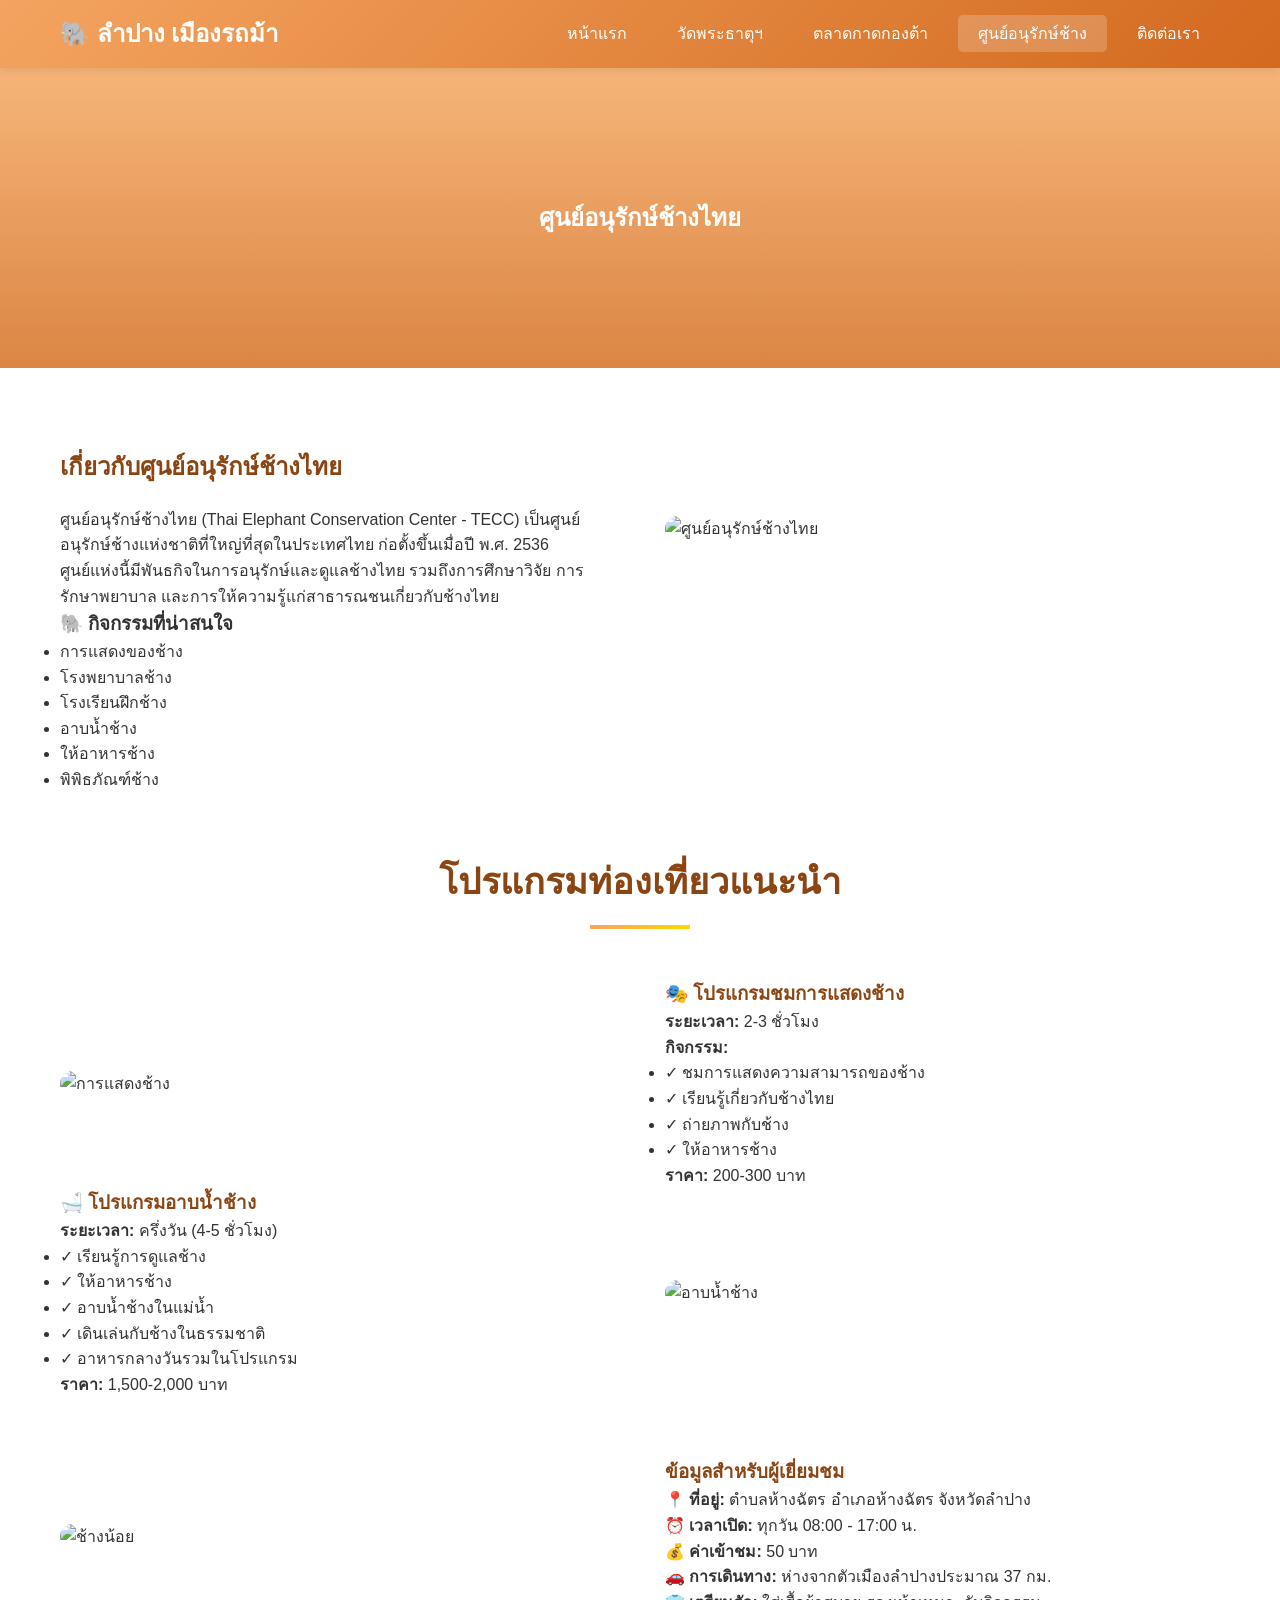
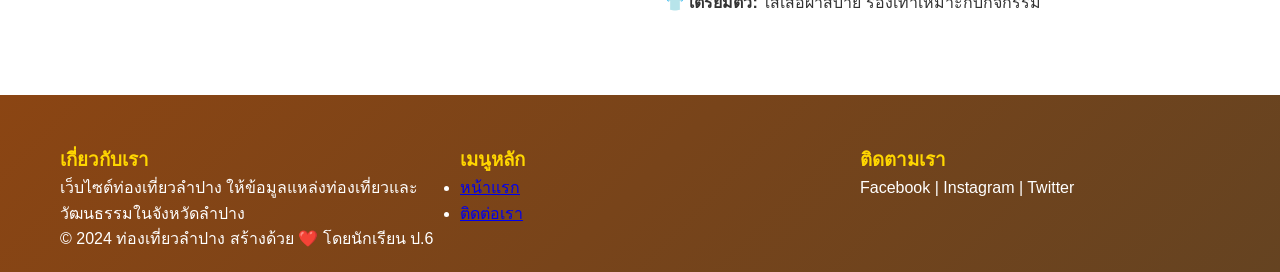
==== elephant-center.html @ 432b4660 "Add files via upload" ====
<!DOCTYPE html>
<html lang="th">
<head>
<meta charset="UTF-8">
<meta name="viewport" content="width=device-width, initial-scale=1.0">
<title>ศูนย์อนุรักษ์ช้างไทย - ท่องเที่ยวลำปาง</title>
<link rel="stylesheet" href="styles.css">
</head>

<body>

<!-- Header และ Navigation -->
<header>
<div class="container">
<div class="logo">
<h1>🐘 ลำปาง เมืองรถม้า</h1>
</div>

<nav>
<ul>
<li><a href="index.html">หน้าแรก</a></li>
<li><a href="wat-phra-that.html">วัดพระธาตุฯ</a></li>
<li><a href="kad-kong-ta.html">ตลาดกาดกองต้า</a></li>
<li><a href="elephant-center.html" class="active">ศูนย์อนุรักษ์ช้าง</a></li>
<li><a href="contact.html">ติดต่อเรา</a></li>
</ul>
</nav>
</div>
</header>

<!-- Hero -->
<section class="detail-hero" 
style="background-image: linear-gradient(rgba(244,164,96,0.8), rgba(210,105,30,0.8)), url('images/changthai0.jpeg');">

<h2>ศูนย์อนุรักษ์ช้างไทย</h2>
</section>

<!-- Detail Content -->
<section class="detail-content">
<div class="container">

<div class="content-wrapper">

<div class="content-text">
<h2 style="color:#8B4513; margin-bottom:20px;">
เกี่ยวกับศูนย์อนุรักษ์ช้างไทย
</h2>

<p>
ศูนย์อนุรักษ์ช้างไทย (Thai Elephant Conservation Center - TECC) 
เป็นศูนย์อนุรักษ์ช้างแห่งชาติที่ใหญ่ที่สุดในประเทศไทย 
ก่อตั้งขึ้นเมื่อปี พ.ศ. 2536
</p>

<p>
ศูนย์แห่งนี้มีพันธกิจในการอนุรักษ์และดูแลช้างไทย 
รวมถึงการศึกษาวิจัย การรักษาพยาบาล 
และการให้ความรู้แก่สาธารณชนเกี่ยวกับช้างไทย
</p>
</div>

<div class="content-image">
<img src="images/changthai01.jpeg" alt="ศูนย์อนุรักษ์ช้างไทย">
</div>

</div>


<!-- ไฮไลท์ -->
<div class="info-box">
<h3>🐘 กิจกรรมที่น่าสนใจ</h3>

<ul>
<li>การแสดงของช้าง</li>
<li>โรงพยาบาลช้าง</li>
<li>โรงเรียนฝึกช้าง</li>
<li>อาบน้ำช้าง</li>
<li>ให้อาหารช้าง</li>
<li>พิพิธภัณฑ์ช้าง</li>
</ul>
</div>


<!-- โปรแกรมท่องเที่ยว -->
<div style="margin-top:60px;">
<h2 class="section-title">โปรแกรมท่องเที่ยวแนะนำ</h2>


<div class="content-wrapper">

<div class="content-image">
<img src="images/changthai1.jpg" alt="การแสดงช้าง">
</div>

<div class="content-text">
<h3 style="color:#8B4513;">🎭 โปรแกรมชมการแสดงช้าง</h3>

<p><strong>ระยะเวลา:</strong> 2-3 ชั่วโมง</p>

<p><strong>กิจกรรม:</strong></p>

<ul>
<li>✓ ชมการแสดงความสามารถของช้าง</li>
<li>✓ เรียนรู้เกี่ยวกับช้างไทย</li>
<li>✓ ถ่ายภาพกับช้าง</li>
<li>✓ ให้อาหารช้าง</li>
</ul>

<p><strong>ราคา:</strong> 200-300 บาท</p>
</div>

</div>


<div class="content-wrapper">

<div class="content-text">
<h3 style="color:#8B4513;">🛁 โปรแกรมอาบน้ำช้าง</h3>

<p><strong>ระยะเวลา:</strong> ครึ่งวัน (4-5 ชั่วโมง)</p>

<ul>
<li>✓ เรียนรู้การดูแลช้าง</li>
<li>✓ ให้อาหารช้าง</li>
<li>✓ อาบน้ำช้างในแม่น้ำ</li>
<li>✓ เดินเล่นกับช้างในธรรมชาติ</li>
<li>✓ อาหารกลางวันรวมในโปรแกรม</li>
</ul>

<p><strong>ราคา:</strong> 1,500-2,000 บาท</p>
</div>

<div class="content-image">
<img src="images/changthai2.jpg" alt="อาบน้ำช้าง">
</div>

</div>
</div>


<!-- ข้อมูลผู้เยี่ยมชม -->
<div class="content-wrapper" style="margin-top:60px;">

<div class="content-image">
<img src="images/changthai6.jpg" alt="ช้างน้อย">
</div>

<div class="content-text">

<h3 style="color:#8B4513;">ข้อมูลสำหรับผู้เยี่ยมชม</h3>

<p><strong>📍 ที่อยู่:</strong> ตำบลห้างฉัตร อำเภอห้างฉัตร จังหวัดลำปาง</p>
<p><strong>⏰ เวลาเปิด:</strong> ทุกวัน 08:00 - 17:00 น.</p>
<p><strong>💰 ค่าเข้าชม:</strong> 50 บาท</p>
<p><strong>🚗 การเดินทาง:</strong> ห่างจากตัวเมืองลำปางประมาณ 37 กม.</p>
<p><strong>👕 เตรียมตัว:</strong> ใส่เสื้อผ้าสบาย รองเท้าเหมาะกับกิจกรรม</p>

</div>
</div>


</div>
</section>


<!-- Footer -->
<footer>
<div class="container">

<div class="footer-content">

<div class="footer-section">
<h3>เกี่ยวกับเรา</h3>
<p>เว็บไซต์ท่องเที่ยวลำปาง ให้ข้อมูลแหล่งท่องเที่ยวและวัฒนธรรมในจังหวัดลำปาง</p>
</div>

<div class="footer-section">
<h3>เมนูหลัก</h3>
<ul>
<li><a href="index.html">หน้าแรก</a></li>
<li><a href="contact.html">ติดต่อเรา</a></li>
</ul>
</div>

<div class="footer-section">
<h3>ติดตามเรา</h3>
<p>Facebook | Instagram | Twitter</p>
</div>

</div>

<div class="footer-bottom">
<p>&copy; 2024 ท่องเที่ยวลำปาง สร้างด้วย ❤️ โดยนักเรียน ป.6</p>
</div>

</div>
</footer>

</body>
</html>
---- styles.css ----
/* ========== ตั้งค่าพื้นฐาน ========== */
* {
    margin: 0;
    padding: 0;
    box-sizing: border-box;
  }
  
  body {
    font-family: 'Segoe UI', Tahoma, Geneva, Verdana, sans-serif;
    line-height: 1.6;
    color: #333;
    background-color: #FFF8DC;
  }
  
  .container {
    max-width: 1200px;
    margin: 0 auto;
    padding: 0 20px;
  }
  
  /* ========== Header และ Navigation ========== */
  header {
    background: linear-gradient(135deg, #F4A460 0%, #D2691E 100%);
    box-shadow: 0 2px 10px rgba(0,0,0,0.1);
    position: sticky;
    top: 0;
    z-index: 1000;
  }
  
  header .container {
    display: flex;
    justify-content: space-between;
    align-items: center;
    padding: 15px 20px;
  }
  
  .logo h1 {
    color: white;
    font-size: 24px;
    font-weight: bold;
  }
  
  nav ul {
    display: flex;
    list-style: none;
    gap: 10px;
  }
  
  nav ul li a {
    color: white;
    text-decoration: none;
    padding: 10px 20px;
    border-radius: 5px;
    transition: all 0.3s ease;
    font-weight: 500;
  }
  
  nav ul li a:hover,
  nav ul li a.active {
    background-color: rgba(255,255,255,0.2);
    transform: translateY(-2px);
  }
  
  /* ========== Hero Section ========== */
  .hero {
    background: linear-gradient(
        rgba(244,164,96,0.8),
        rgba(210,105,30,0.8)
      ),
      url('images/lampang2.jpg') center/cover;
    height: 500px;
    display: flex;
    align-items: center;
    justify-content: center;
    text-align: center;
    color: white;
  }
  
  .hero-content h2 {
    font-size: 48px;
    margin-bottom: 20px;
  }
  
  .hero-content p {
    font-size: 24px;
    margin-bottom: 30px;
  }
  
  /* ========== Button ========== */
  .btn {
    display: inline-block;
    padding: 15px 40px;
    background-color: #FFD700;
    color: #333;
    text-decoration: none;
    border-radius: 50px;
    font-weight: bold;
    transition: all 0.3s ease;
  }
  
  .btn:hover {
    background-color: #FFA500;
    transform: translateY(-3px);
  }
  
  /* ========== Section Title ========== */
  .section-title {
    text-align: center;
    font-size: 36px;
    color: #8B4513;
    margin-bottom: 50px;
    position: relative;
  }
  
  .section-title::after {
    content: '';
    width: 100px;
    height: 4px;
    background: linear-gradient(90deg,#F4A460,#FFD700);
    display: block;
    margin: 15px auto 0;
  }
  
  /* ========== About Section ========== */
  .about {
    padding: 80px 0;
    background-color: white;
  }
  
  .content-wrapper {
    display: flex;
    gap: 50px;
    align-items: center;
  }
  
  .content-text,
  .content-image {
    flex: 1;
  }
  
  .content-image img {
    width: 100%;
    border-radius: 15px;
    transition: transform 0.3s ease;
  }
  
  .content-image img:hover {
    transform: scale(1.05);
  }
  
  /* ========== Attractions Section ========== */
  .attractions {
    padding: 80px 0;
  }
  
  .attraction-item {
    display: flex;
    gap: 50px;
    margin-bottom: 60px;
    background-color: white;
    padding: 40px;
    border-radius: 15px;
    transition: transform 0.3s ease;
  }
  
  .attraction-item:hover {
    transform: translateY(-5px);
  }
  
  .attraction-item.reverse {
    flex-direction: row-reverse;
  }
  
  .attraction-image,
  .attraction-content {
    flex: 1;
  }
  
  .attraction-image img {
    width: 100%;
    border-radius: 10px;
  }
  
  .attraction-content h3 {
    font-size: 28px;
    color: #8B4513;
    margin-bottom: 20px;
  }
  
  /* ========== Detail Page ========== */
  .detail-hero {
    background: linear-gradient(
        rgba(244,164,96,0.8),
        rgba(210,105,30,0.8)
      ),
      url('https://images.unsplash.com/photo-1551882547-ff40c63fe5fa?w=1600') center/cover;
    height: 300px;
    display: flex;
    align-items: center;
    justify-content: center;
    color: white;
  }
  
  .detail-content {
    padding: 80px 0;
    background-color: white;
  }
  
  /* ========== Contact ========== */
  .contact-section {
    padding: 80px 0;
  }
  
  .contact-container {
    display: flex;
    gap: 50px;
  }
  
  .contact-info,
  .contact-form {
    flex: 1;
    background-color: white;
    padding: 40px;
    border-radius: 15px;
  }
  
  /* ========== Footer ========== */
  footer {
    background: linear-gradient(135deg,#8B4513,#654321);
    color: white;
    padding: 50px 0 20px;
  }
  
  .footer-content {
    display: grid;
    grid-template-columns: repeat(auto-fit,minmax(250px,1fr));
    gap: 40px;
  }
  
  .footer-section h3 {
    color: #FFD700;
  }
  
  /* ========== Responsive ========== */
  @media (max-width: 768px) {
    header .container,
    .content-wrapper,
    .attraction-item,
    .contact-container {
      flex-direction: column;
    }
  
    .hero-content h2 {
      font-size: 32px;
    }
  }
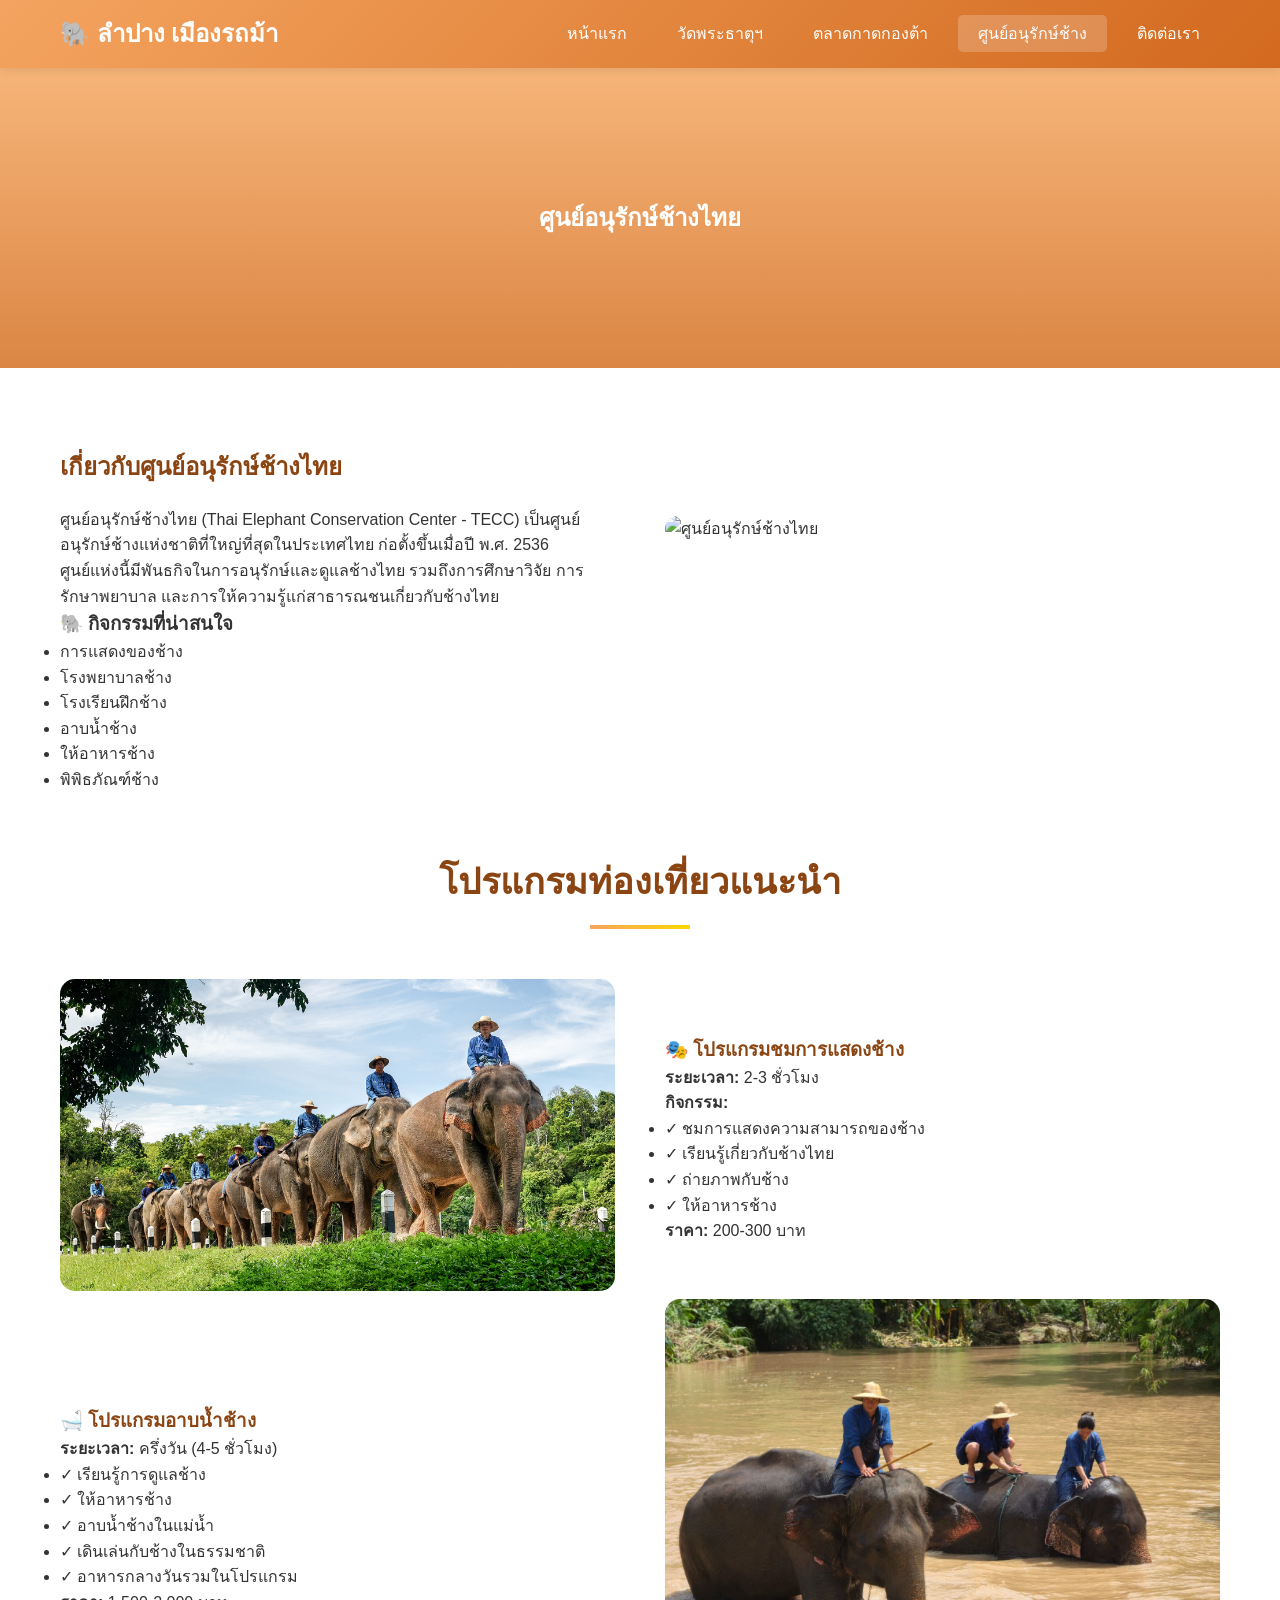
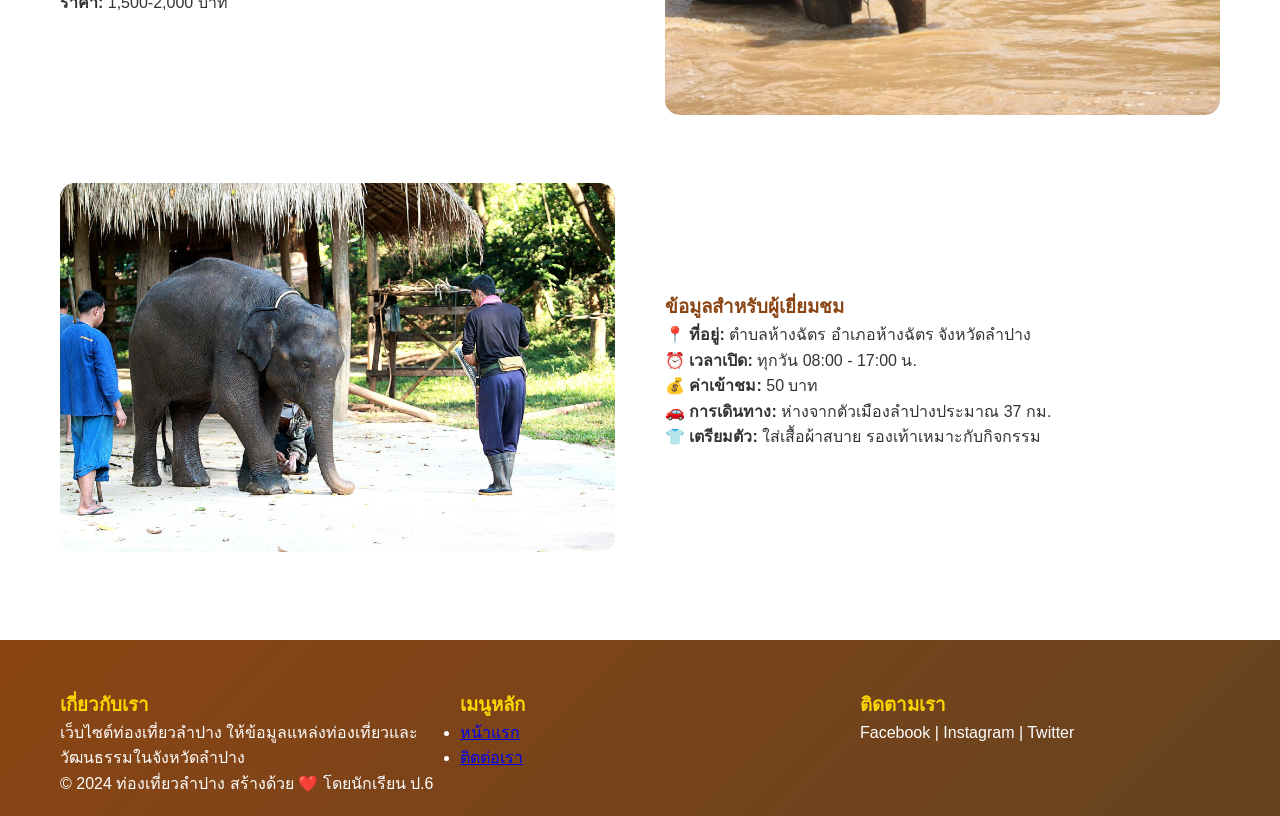
==== commit 7381f7db: "Fix HTML encoding issues in elephant-center.html" ====
--- a/elephant-center.html
+++ b/elephant-center.html
@@ -89,7 +89,7 @@
 <div class="content-wrapper">
 
 <div class="content-image">
-<img src="images/changthai1.jpg" alt="การแสดงช้าง">
+<img src="changthai1.jpg" alt="การแสดงช้าง">
 </div>
 
 <div class="content-text">
@@ -131,7 +131,7 @@
 </div>
 
 <div class="content-image">
-<img src="images/changthai2.jpg" alt="อาบน้ำช้าง">
+<img src="changthai2.jpg" alt="อาบน้ำช้าง">
 </div>
 
 </div>
@@ -142,7 +142,7 @@
 <div class="content-wrapper" style="margin-top:60px;">
 
 <div class="content-image">
-<img src="images/changthai6.jpg" alt="ช้างน้อย">
+<img src="changthai6.jpg" alt="ช้างน้อย">
 </div>
 
 <div class="content-text">
@@ -198,3 +198,4 @@
 
 </body>
 </html>
+
